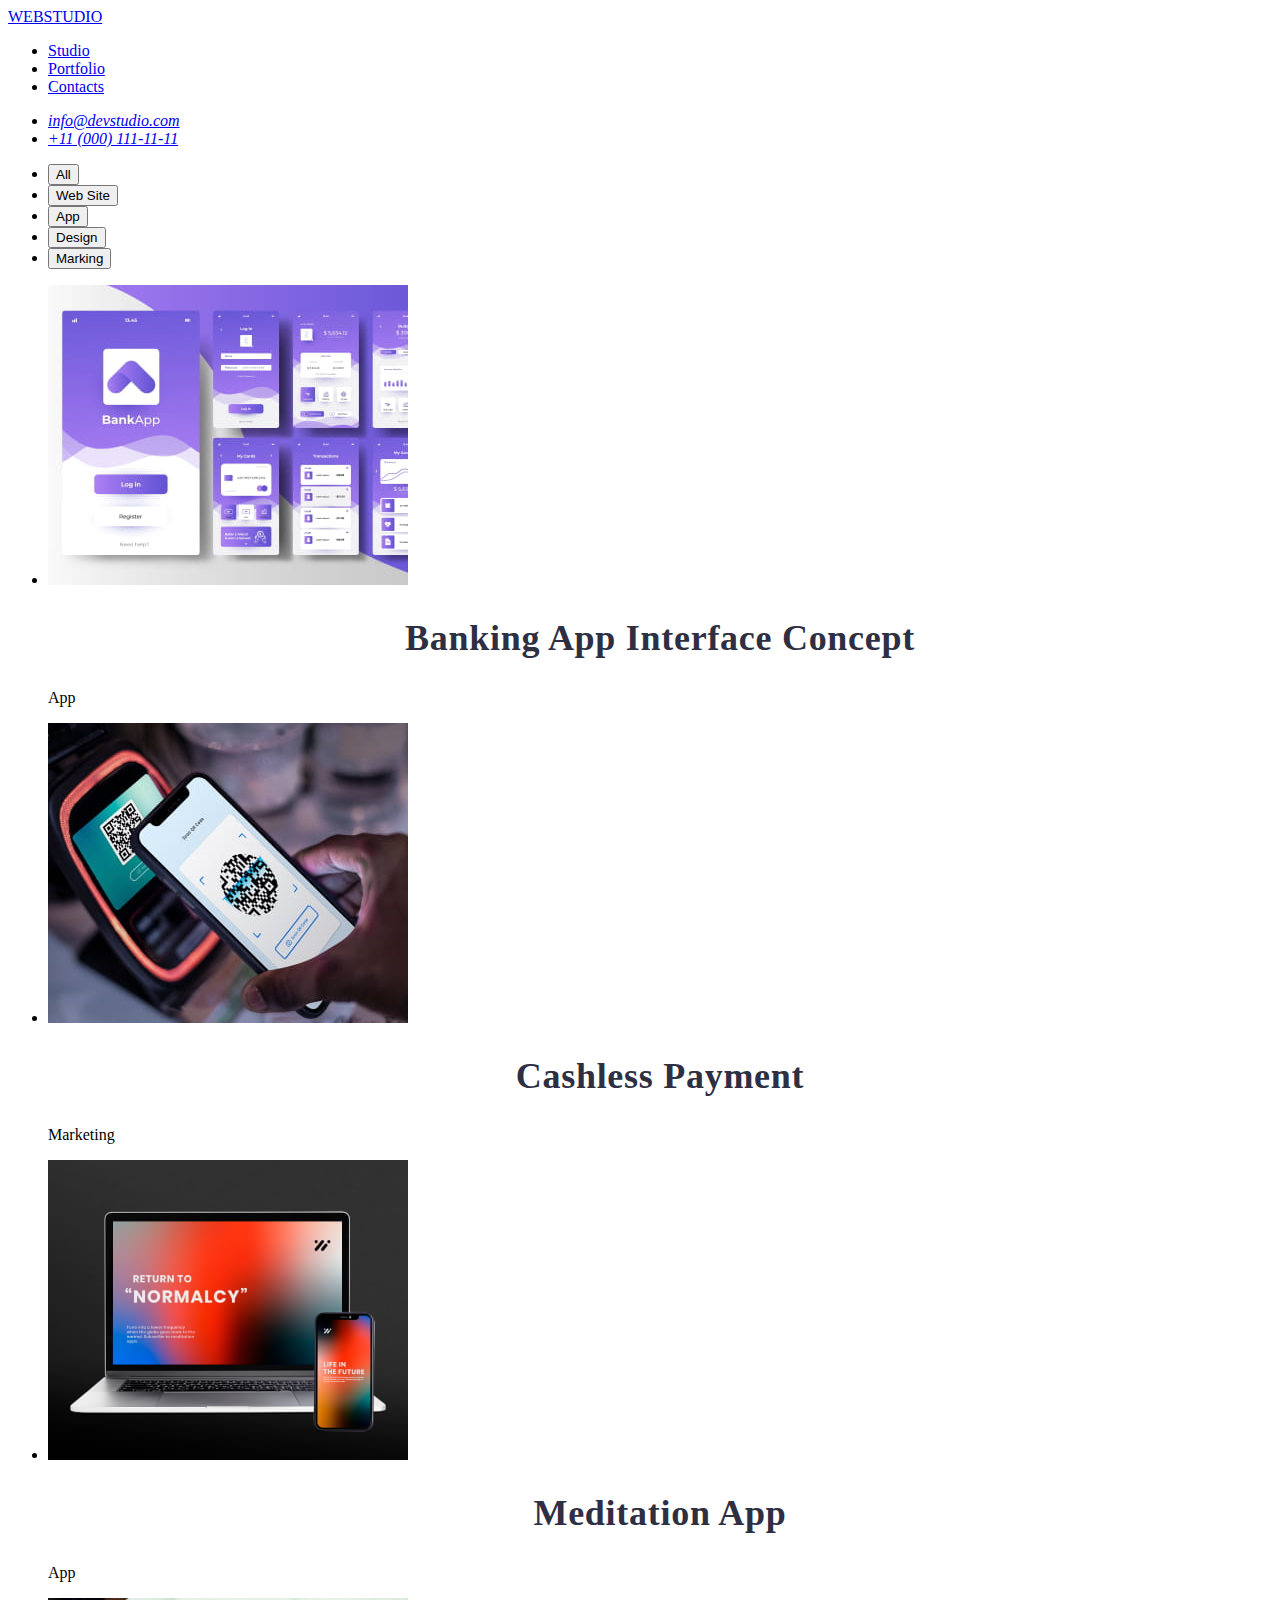
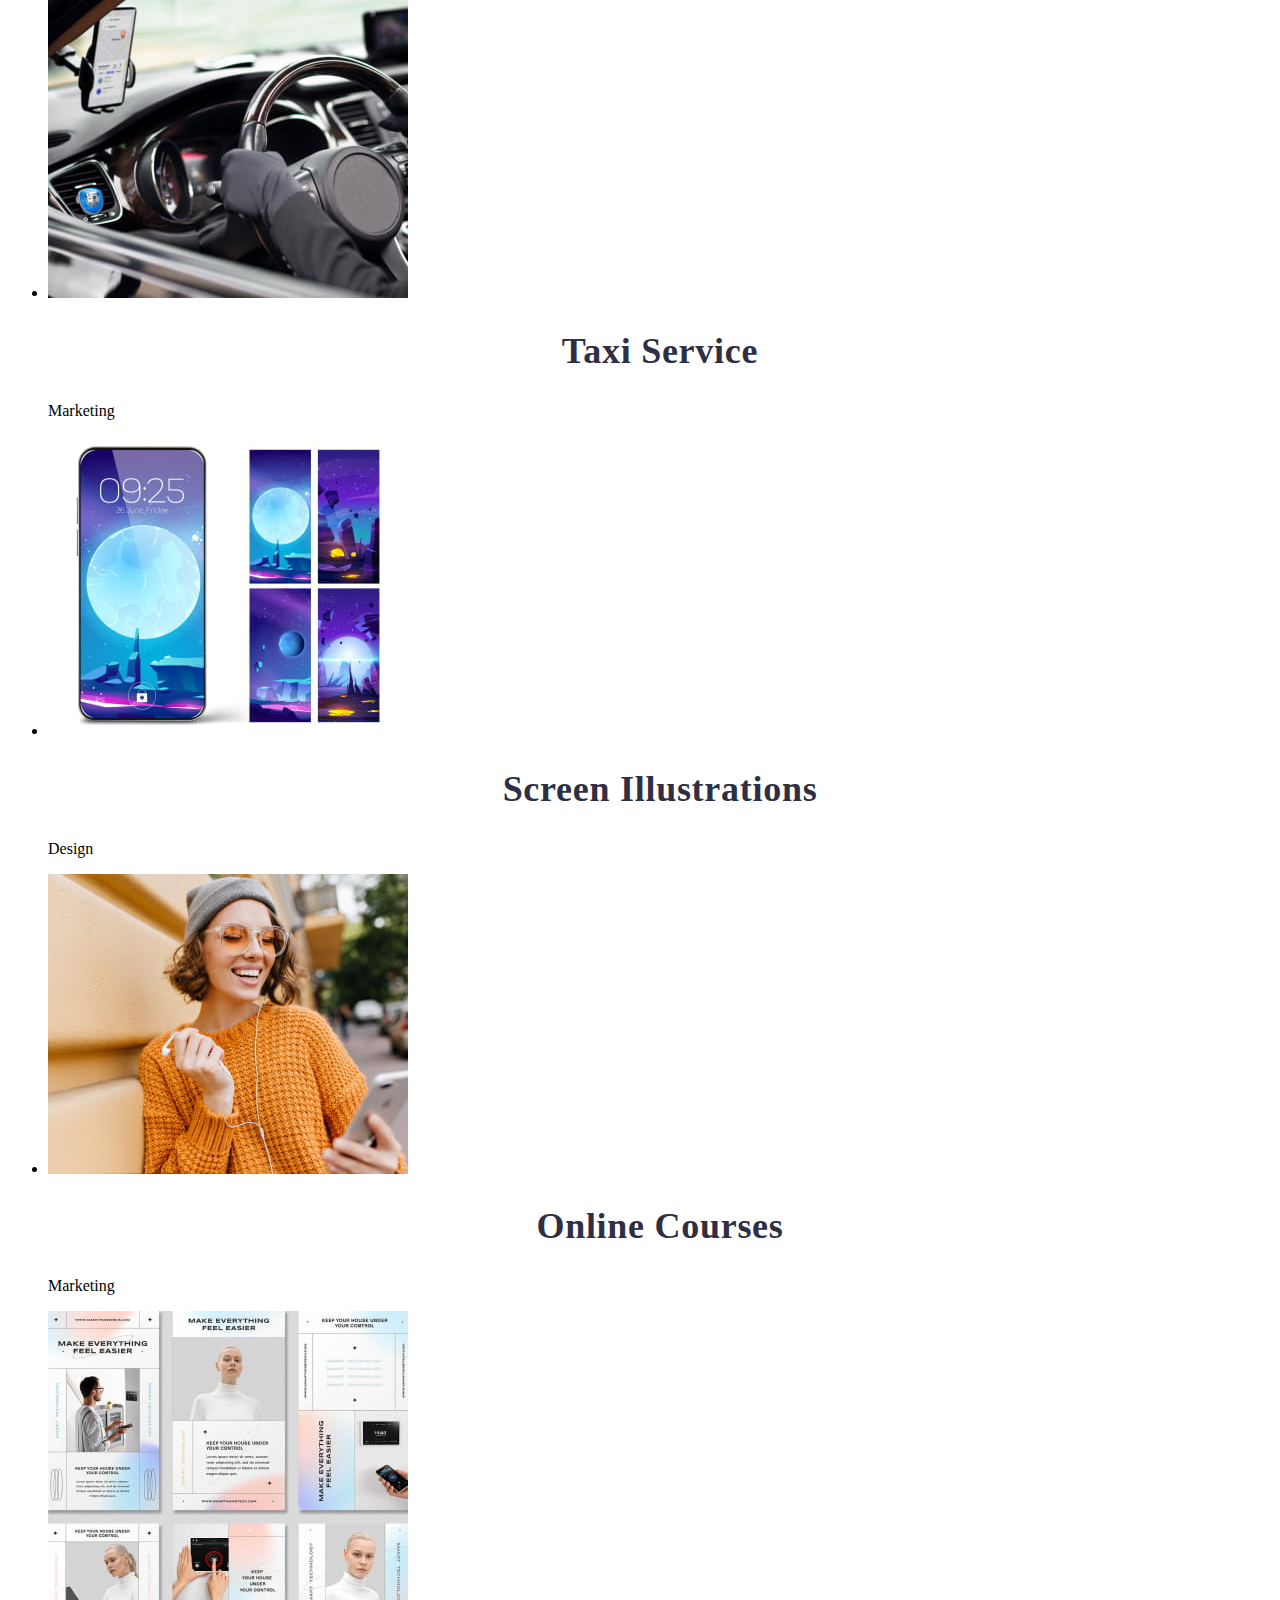
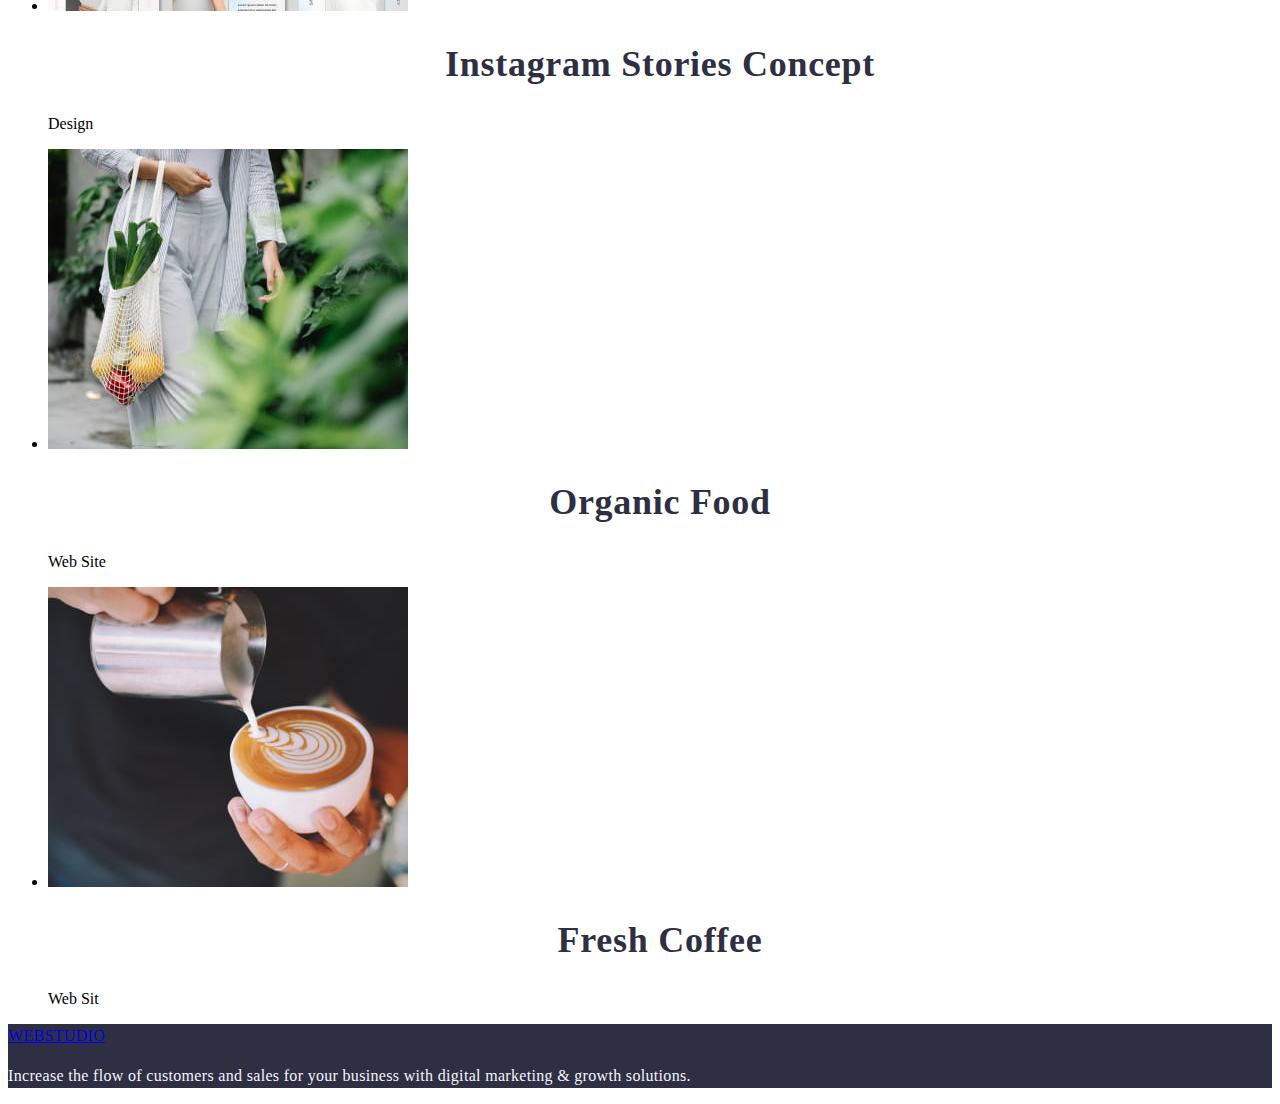
==== portfolio.html @ 400fe3f0 "index.html" ====
<!DOCTYPE html>
<html lang="en">
  <head>
    <meta charset="UTF-8" />
    <meta name="viewport" content="width=device-width, initial-scale=1.0" />
    <title>Document</title>
    <link
      href="https://fonts.googleapis.com/css2?family=Raleway:wght@800&family=Roboto:wght@400;500;700;900&display=swap"
    />
    <link href="css/styles.css" rel="stylesheet" />
  </head>
  <body>
    <header>
      <nav>
        <a href="./index.html">WEB<span>STUDIO</span></a>
        <ul>
          <li><a href="./index.html">Studio</a></li>
          <li><a href="./portfolio.html">Portfolio</a></li>
          <li><a href="#">Contacts</a></li>
        </ul>
      </nav>
      <address>
        <ul>
          <li><a href="mailto:info@devstudio.com">info@devstudio.com</a></li>
          <li><a href="tel:+110001111111">+11 (000) 111-11-11</a></li>
        </ul>
      </address>
    </header>

    <main>
      <section>
        <ul>
          <li><button type="button">All</button></li>
          <li><button type="button">Web Site</button></li>
          <li><button type="button">App</button></li>
          <li><button type="button">Design</button></li>
          <li><button type="button">Marking</button></li>
        </ul>
      </section>
      <section>
        <ul>
          <li>
            <img
              src="images/portfolio/img1.jpg"
              alt="several screenshots showing the appearance of the application"
              width="360"
              height="300"
            />
            <h2>Banking App Interface Concept</h2>
            <p>App</p>
          </li>
          <li>
            <img
              src="images/portfolio/img2.jpg"
              alt="cashless phone payment"
              width="360"
              height="300"
            />
            <h2>Cashless Payment</h2>
            <p>Marketing</p>
          </li>
          <li>
            <img
              src="images/portfolio/img3.jpg"
              alt="laptop screen and phone screen showing meditation application"
              width="360"
              height="300"
            />
            <h2>Meditation App</h2>
            <p>App</p>
          </li>
          <li>
            <img
              src="images/portfolio/img4.jpg"
              alt="driver's hand on the steering wheel and phone running taxi app"
              width="360"
              height="300"
            />
            <h2>Taxi Service</h2>
            <p>Marketing</p>
          </li>
          <li>
            <img
              src="images/portfolio/img5.jpg"
              alt="a phone with an illustration of the moon and next to it some pictures referring to the screen illustration"
              width="360"
              height="300"
            />
            <h2>Screen Illustrations</h2>
            <p>Design</p>
          </li>
          <li>
            <img
              src="images/portfolio/img6.jpg"
              alt="happy girl using headphones looking at phone screen"
              width="360"
              height="300"
            />
            <h2>Online Courses</h2>
            <p>Marketing</p>
          </li>
          <li>
            <img
              src="images/portfolio/img7.jpg"
              alt="several pages of stories on instagram"
              width="360"
              height="300"
            />
            <h2>Instagram Stories Concept</h2>
            <p>Design</p>
          </li>
          <li>
            <img
              src="images/portfolio/img8.jpg"
              alt="woman carrying a bag of vegetables"
              width="360"
              height="300"
            />
            <h2>Organic Food</h2>
            <p>Web Site</p>
          </li>
          <li>
            <img
              src="images/portfolio/img9.jpg"
              alt="man's hands creating a pattern of milk on coffee"
              width="360"
              height="300"
            />
            <h2>Fresh Coffee</h2>
            <p>Web Sit</p>
          </li>
        </ul>
      </section>
    </main>
    <footer>
      <a href="./index.html">WEB<span>STUDIO</span></a>
      <p>
        Increase the flow of customers and sales for your business with digital
        marketing & growth solutions.
      </p>
    </footer>
  </body>
</html>
---- css/styles.css ----
<style>
@import url('https://fonts.googleapis.com/css2?family=Raleway:wght@800&family=Roboto:wght@400;500;700;900&display=swap');
</style>


.navigation {
      background: var(--white, #fff);
}

.navigation-links-list {
    color: var(--navyblue, #2E2F42);
font-family: Roboto;
font-size: 16px;
font-weight: 500;
line-height: 150%;
letter-spacing: 0.32px;
}

.navigation-address-list {
}

.main-order-service {
  background: var(--navyblue, #2e2f42);
  color: var(--white, #fff);
  text-align: center;
  font-family: Roboto;
  font-size: 56px;
  font-weight: 700;
  line-height: 107.143%;
  letter-spacing: 1.12px;
}

.main-content {
  background: #fff;
}

.main-content-list {
  color: var(--navyblue, #2e2f42);
  font-family: Roboto;
  font-size: 20px;
  font-weight: 500;
  line-height: 120%;
  letter-spacing: 0.4px;
}

.main-content-items {
  color: var(--slate, #434455);
  font-family: Roboto;
  font-size: 16px;
  font-weight: 400;
  line-height: 150%;
  letter-spacing: 0.32px;
}

.main-team {
  background: var(--cloud, #f4f4fd);
}

.main-team-names {
  color: var(--navyblue, #2e2f42);
  text-align: center;
  font-family: Roboto;
  font-size: 20px;
  font-weight: 500;
  line-height: 120%;
  letter-spacing: 0.4px;
}

.main-team-names-description {
  color: var(--slate, #434455);
  text-align: center;
  font-family: Roboto;
  font-size: 16px;
  font-weight: 400;
  line-height: 150%;
  letter-spacing: 0.32px;
}

.logo {
}

h2 {
  color: var(--navyblue, #2e2f42);
  text-align: center;
  font-family: Roboto;
  font-size: 36px;
  font-weight: 700;
  line-height: 111.111%;
  letter-spacing: 0.72px;
  text-transform: capitalize;
}

footer {
  background: var(--navyblue, #2e2f42);
  color: var(--cloud, #f4f4fd);
  font-family: Roboto;
  font-size: 16px;
  font-style: normal;
  font-weight: 400;
  line-height: 150%;
  letter-spacing: 0.32px;
}
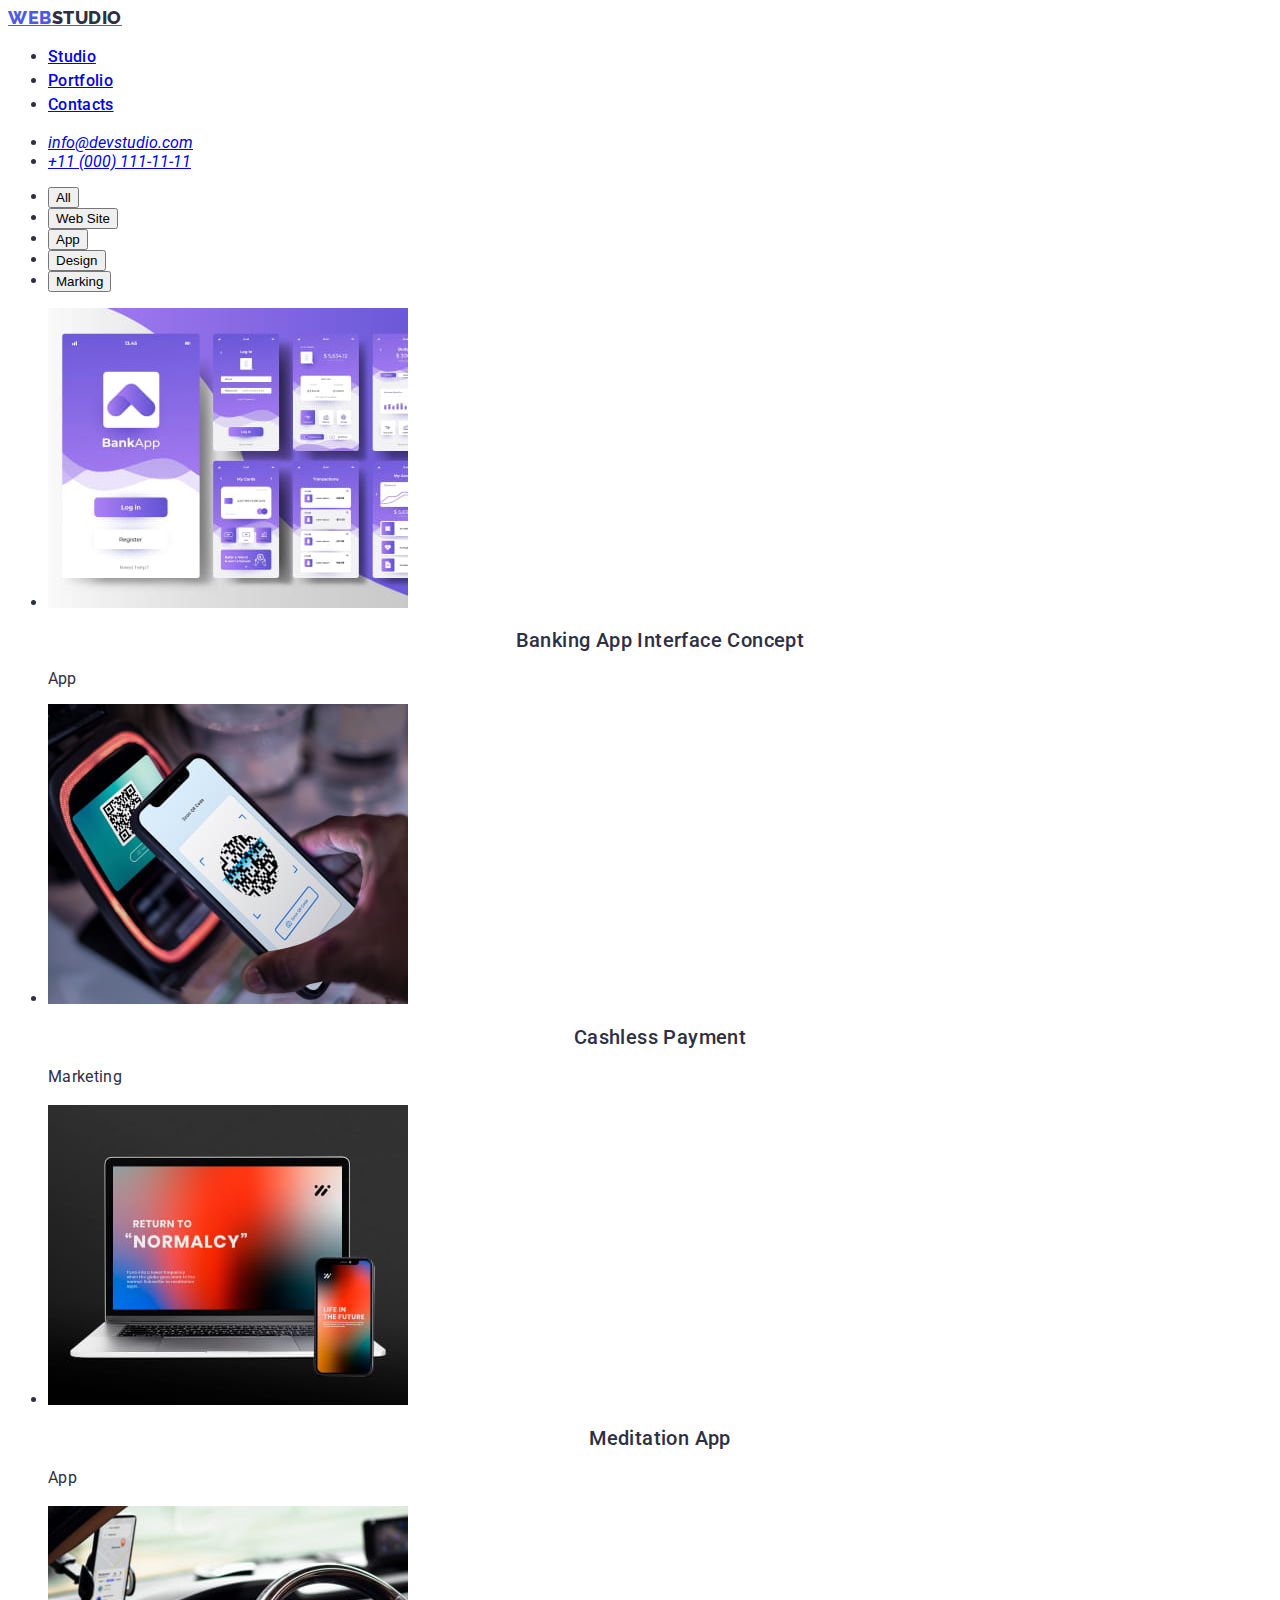
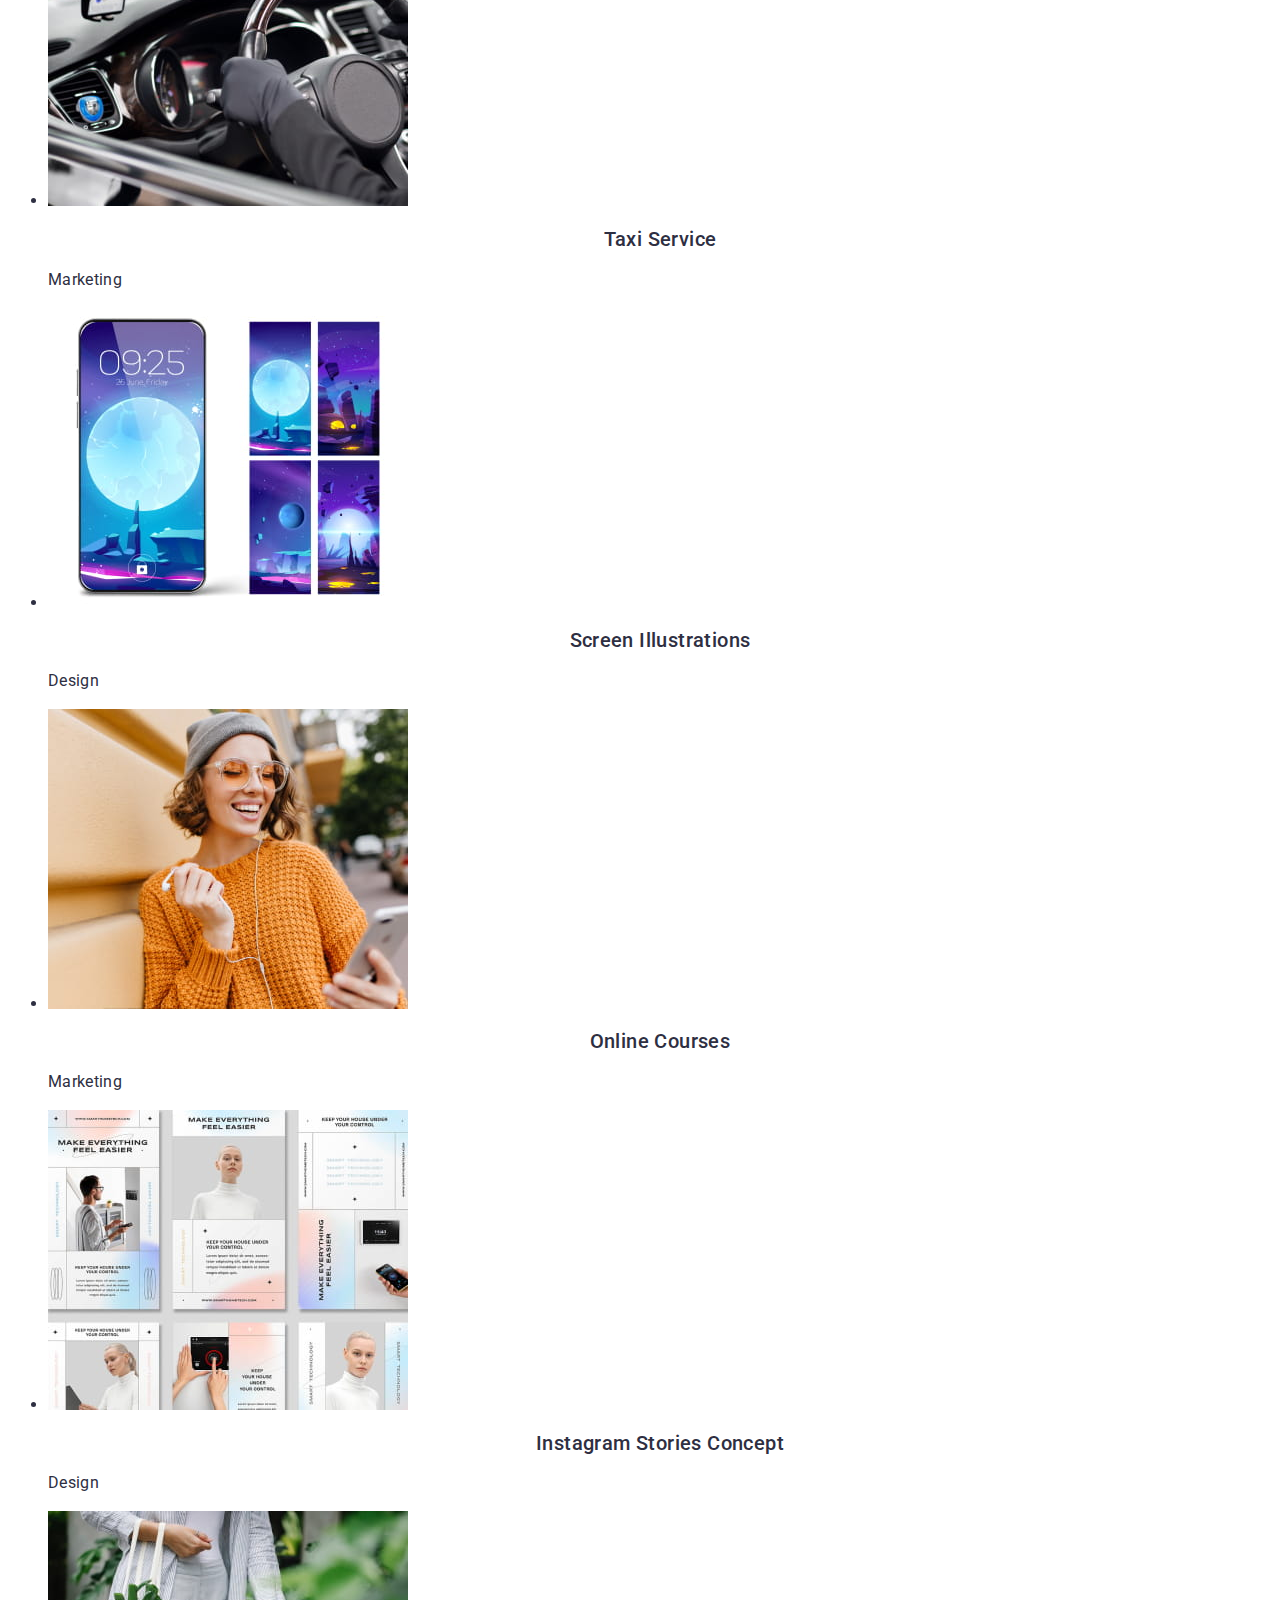
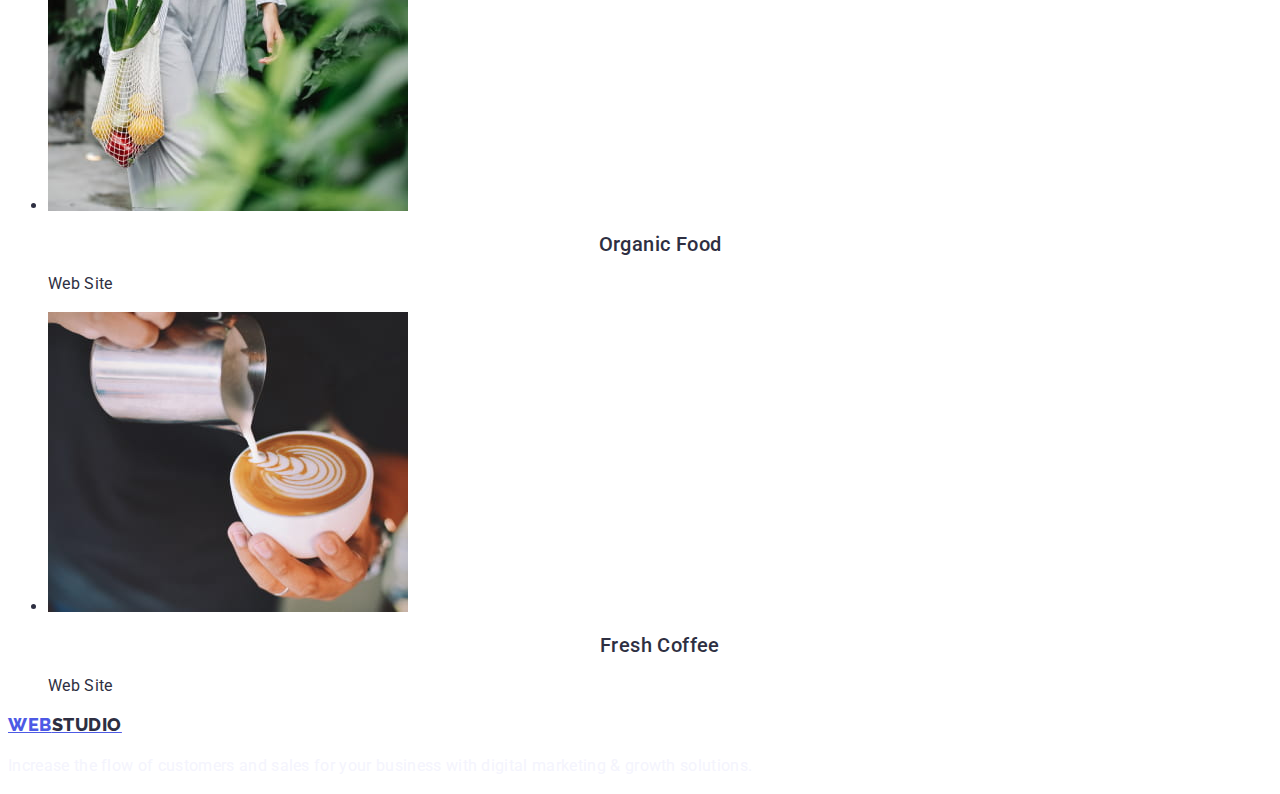
==== commit 4d9faaf8: "index.html" ====
--- a/portfolio.html
+++ b/portfolio.html
@@ -6,21 +6,24 @@
     <title>Document</title>
     <link
       href="https://fonts.googleapis.com/css2?family=Raleway:wght@800&family=Roboto:wght@400;500;700;900&display=swap"
+      rel="stylesheet"
     />
     <link href="css/styles.css" rel="stylesheet" />
   </head>
   <body>
-    <header>
+    <header class="navigation">
       <nav>
-        <a href="./index.html">WEB<span>STUDIO</span></a>
-        <ul>
+        <a class="logo link" href="./index.html"
+          >WEB<span class="logo-part-studio">STUDIO</span></a
+        >
+        <ul class="navigation-links-list link">
           <li><a href="./index.html">Studio</a></li>
           <li><a href="./portfolio.html">Portfolio</a></li>
           <li><a href="#">Contacts</a></li>
         </ul>
       </nav>
       <address>
-        <ul>
+        <ul class="navigation-address-list link">
           <li><a href="mailto:info@devstudio.com">info@devstudio.com</a></li>
           <li><a href="tel:+110001111111">+11 (000) 111-11-11</a></li>
         </ul>
@@ -30,14 +33,14 @@
     <main>
       <section>
         <ul>
-          <li><button type="button">All</button></li>
-          <li><button type="button">Web Site</button></li>
-          <li><button type="button">App</button></li>
-          <li><button type="button">Design</button></li>
-          <li><button type="button">Marking</button></li>
+          <li><button class="link" type="button">All</button></li>
+          <li><button class="link" type="button">Web Site</button></li>
+          <li><button class="link" type="button">App</button></li>
+          <li><button class="link" type="button">Design</button></li>
+          <li><button class="link" type="button">Marking</button></li>
         </ul>
       </section>
-      <section>
+      <section class="main-portfolio">
         <ul>
           <li>
             <img
@@ -46,7 +49,9 @@
               width="360"
               height="300"
             />
-            <h2>Banking App Interface Concept</h2>
+            <h2 class="main-portfolio-description">
+              Banking App Interface Concept
+            </h2>
             <p>App</p>
           </li>
           <li>
@@ -56,8 +61,8 @@
               width="360"
               height="300"
             />
-            <h2>Cashless Payment</h2>
-            <p>Marketing</p>
+            <h2 class="main-portfolio-description">Cashless Payment</h2>
+            <p class="main-portfolio-description-secondary">Marketing</p>
           </li>
           <li>
             <img
@@ -66,8 +71,8 @@
               width="360"
               height="300"
             />
-            <h2>Meditation App</h2>
-            <p>App</p>
+            <h2 class="main-portfolio-description">Meditation App</h2>
+            <p class="main-portfolio-description-secondary">App</p>
           </li>
           <li>
             <img
@@ -76,8 +81,8 @@
               width="360"
               height="300"
             />
-            <h2>Taxi Service</h2>
-            <p>Marketing</p>
+            <h2 class="main-portfolio-description">Taxi Service</h2>
+            <p class="main-portfolio-description-secondary">Marketing</p>
           </li>
           <li>
             <img
@@ -86,8 +91,8 @@
               width="360"
               height="300"
             />
-            <h2>Screen Illustrations</h2>
-            <p>Design</p>
+            <h2 class="main-portfolio-description">Screen Illustrations</h2>
+            <p class="main-portfolio-description-secondary">Design</p>
           </li>
           <li>
             <img
@@ -96,8 +101,8 @@
               width="360"
               height="300"
             />
-            <h2>Online Courses</h2>
-            <p>Marketing</p>
+            <h2 class="main-portfolio-description">Online Courses</h2>
+            <p class="main-portfolio-description-secondary">Marketing</p>
           </li>
           <li>
             <img
@@ -106,8 +111,10 @@
               width="360"
               height="300"
             />
-            <h2>Instagram Stories Concept</h2>
-            <p>Design</p>
+            <h2 class="main-portfolio-description">
+              Instagram Stories Concept
+            </h2>
+            <p class="main-portfolio-description-secondary">Design</p>
           </li>
           <li>
             <img
@@ -116,8 +123,8 @@
               width="360"
               height="300"
             />
-            <h2>Organic Food</h2>
-            <p>Web Site</p>
+            <h2 class="main-portfolio-description">Organic Food</h2>
+            <p class="main-portfolio-description-secondary">Web Site</p>
           </li>
           <li>
             <img
@@ -126,14 +133,16 @@
               width="360"
               height="300"
             />
-            <h2>Fresh Coffee</h2>
-            <p>Web Sit</p>
+            <h2 class="main-portfolio-description">Fresh Coffee</h2>
+            <p class="main-portfolio-description-secondary">Web Site</p>
           </li>
         </ul>
       </section>
     </main>
     <footer>
-      <a href="./index.html">WEB<span>STUDIO</span></a>
+      <a class="logo link" href="./index.html"
+        >WEB<span class="logo-part-studio">STUDIO</span></a
+      >
       <p>
         Increase the flow of customers and sales for your business with digital
         marketing & growth solutions.
--- a/css/styles.css
+++ b/css/styles.css
@@ -1,19 +1,27 @@
-<style>
-@import url('https://fonts.googleapis.com/css2?family=Raleway:wght@800&family=Roboto:wght@400;500;700;900&display=swap');
-</style>
+body {
+  font-family: "Roboto", sans-serif;
+  color: var(--navyblue, #2e2f42);
+}
 
+.link {
+  cursor: pointer;
+}
+a:hover {
+  color: #404bbf;
+}
 
+a:focus {
+  color: #404bbf;
+}
 .navigation {
-      background: var(--white, #fff);
+  background: var(--white, #fff);
 }
 
 .navigation-links-list {
-    color: var(--navyblue, #2E2F42);
-font-family: Roboto;
-font-size: 16px;
-font-weight: 500;
-line-height: 150%;
-letter-spacing: 0.32px;
+  font-size: 16px;
+  font-weight: 500;
+  line-height: 150%;
+  letter-spacing: 0.32px;
 }
 
 .navigation-address-list {
@@ -23,7 +31,6 @@
   background: var(--navyblue, #2e2f42);
   color: var(--white, #fff);
   text-align: center;
-  font-family: Roboto;
   font-size: 56px;
   font-weight: 700;
   line-height: 107.143%;
@@ -35,8 +42,6 @@
 }
 
 .main-content-list {
-  color: var(--navyblue, #2e2f42);
-  font-family: Roboto;
   font-size: 20px;
   font-weight: 500;
   line-height: 120%;
@@ -44,10 +49,7 @@
 }
 
 .main-content-items {
-  color: var(--slate, #434455);
-  font-family: Roboto;
   font-size: 16px;
-  font-weight: 400;
   line-height: 150%;
   letter-spacing: 0.32px;
 }
@@ -57,9 +59,7 @@
 }
 
 .main-team-names {
-  color: var(--navyblue, #2e2f42);
   text-align: center;
-  font-family: Roboto;
   font-size: 20px;
   font-weight: 500;
   line-height: 120%;
@@ -67,22 +67,51 @@
 }
 
 .main-team-names-description {
-  color: var(--slate, #434455);
   text-align: center;
-  font-family: Roboto;
   font-size: 16px;
-  font-weight: 400;
+  line-height: 150%;
+  letter-spacing: 0.32px;
+}
+
+.main-portfolio {
+  background: #fff;
+}
+
+.main-portfolio-description {
+  font-size: 20px;
+  font-weight: 500;
+  line-height: 120%;
+  letter-spacing: 0.4px;
+}
+
+.main-portfolio-description-secondary {
+  font-size: 16px;
   line-height: 150%;
   letter-spacing: 0.32px;
 }
 
 .logo {
+  color: var(--iris, #4d5ae5);
+  font-family: Raleway;
+  font-size: 18px;
+  font-weight: 800;
+  line-height: 116.667%;
+  letter-spacing: 0.54px;
+  text-transform: uppercase;
+}
+
+.logo-part-studio {
+  color: var(--navyblue, #2e2f42);
+  font-family: Raleway;
+  font-size: 18px;
+  font-weight: 800;
+  line-height: 116.667%;
+  letter-spacing: 0.54px;
+  text-transform: uppercase;
 }
 
 h2 {
-  color: var(--navyblue, #2e2f42);
   text-align: center;
-  font-family: Roboto;
   font-size: 36px;
   font-weight: 700;
   line-height: 111.111%;
@@ -91,12 +120,8 @@
 }
 
 footer {
-  background: var(--navyblue, #2e2f42);
   color: var(--cloud, #f4f4fd);
-  font-family: Roboto;
   font-size: 16px;
-  font-style: normal;
-  font-weight: 400;
   line-height: 150%;
   letter-spacing: 0.32px;
 }
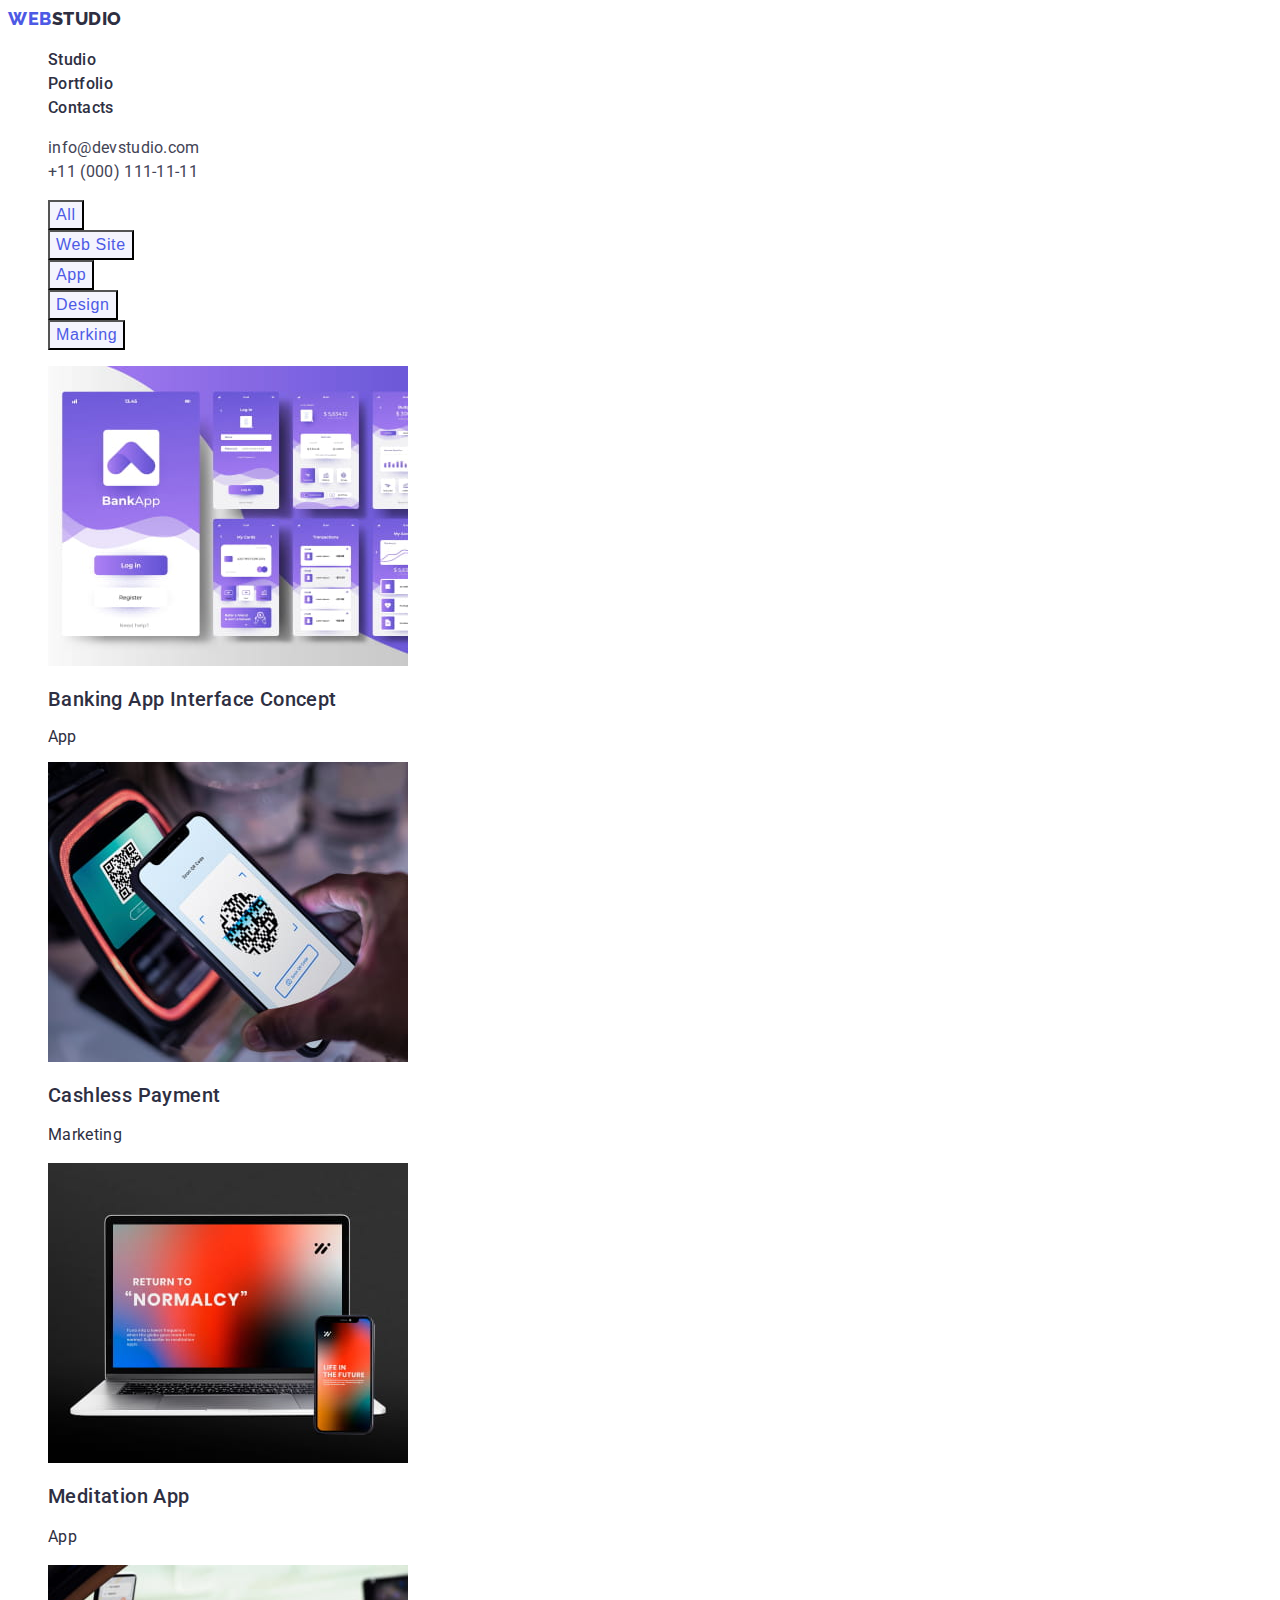
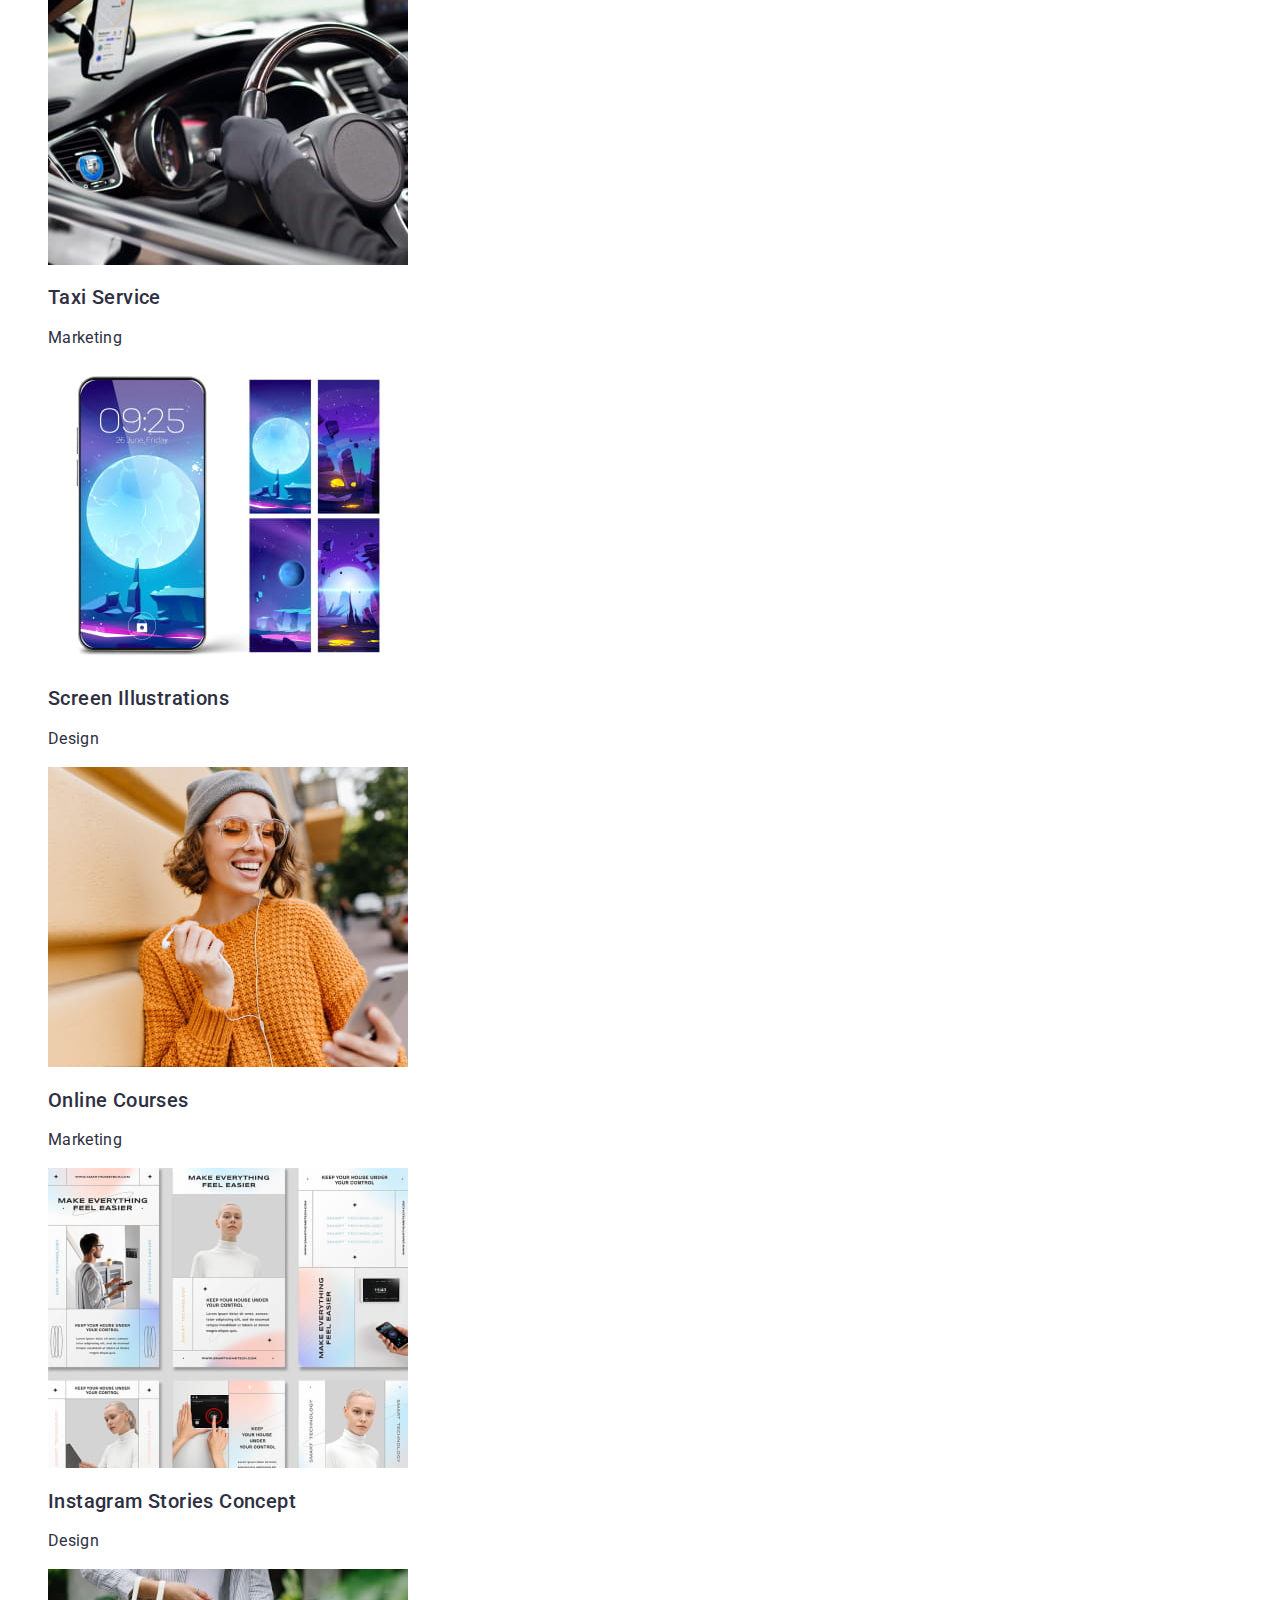
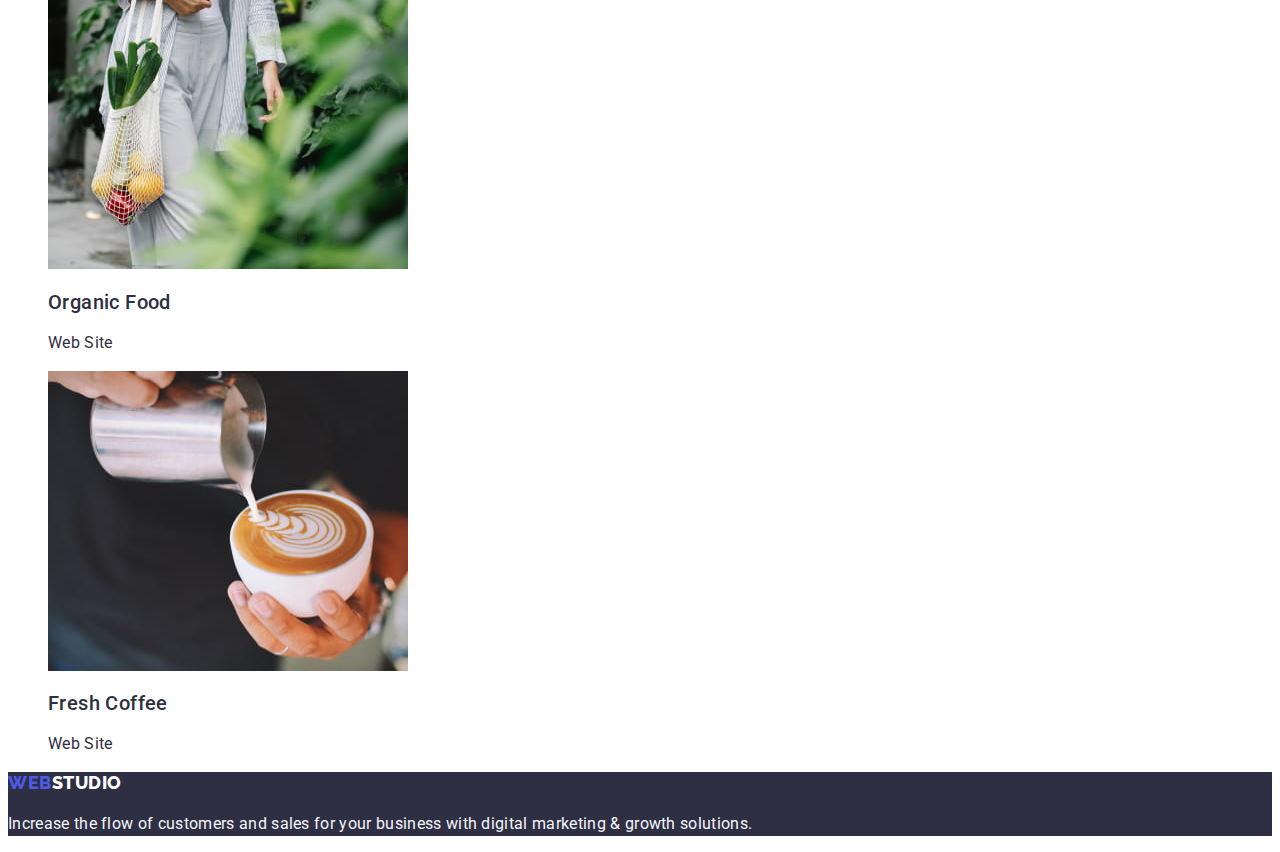
==== commit fae49c13: "after comments" ====
--- a/portfolio.html
+++ b/portfolio.html
@@ -11,33 +11,46 @@
     <link href="css/styles.css" rel="stylesheet" />
   </head>
   <body>
-    <header class="navigation">
+    <header>
       <nav>
-        <a class="logo link" href="./index.html"
-          >WEB<span class="logo-part-studio">STUDIO</span></a
+        <a class="logo" href="./index.html"
+          >WEB<span style="color: #2e2f42">STUDIO</span></a
         >
-        <ul class="navigation-links-list link">
-          <li><a href="./index.html">Studio</a></li>
-          <li><a href="./portfolio.html">Portfolio</a></li>
-          <li><a href="#">Contacts</a></li>
+        <ul>
+          <li><a class="menu-link" href="./index.html">Studio</a></li>
+          <li><a class="menu-link" href="./portfolio.html">Portfolio</a></li>
+          <li><a class="menu-link" href="#">Contacts</a></li>
         </ul>
       </nav>
       <address>
-        <ul class="navigation-address-list link">
-          <li><a href="mailto:info@devstudio.com">info@devstudio.com</a></li>
-          <li><a href="tel:+110001111111">+11 (000) 111-11-11</a></li>
+        <ul>
+          <li>
+            <a class="adress-link" href="mailto:info@devstudio.com"
+              >info@devstudio.com</a
+            >
+          </li>
+          <li>
+            <a class="adress-link" href="tel:+110001111111"
+              >+11 (000) 111-11-11</a
+            >
+          </li>
         </ul>
       </address>
     </header>
-
     <main>
       <section>
         <ul>
-          <li><button class="link" type="button">All</button></li>
-          <li><button class="link" type="button">Web Site</button></li>
-          <li><button class="link" type="button">App</button></li>
-          <li><button class="link" type="button">Design</button></li>
-          <li><button class="link" type="button">Marking</button></li>
+          <li><button class="button-portfolio" type="button">All</button></li>
+          <li>
+            <button class="button-portfolio" type="button">Web Site</button>
+          </li>
+          <li><button class="button-portfolio" type="button">App</button></li>
+          <li>
+            <button class="button-portfolio" type="button">Design</button>
+          </li>
+          <li>
+            <button class="button-portfolio" type="button">Marking</button>
+          </li>
         </ul>
       </section>
       <section class="main-portfolio">
@@ -140,8 +153,8 @@
       </section>
     </main>
     <footer>
-      <a class="logo link" href="./index.html"
-        >WEB<span class="logo-part-studio">STUDIO</span></a
+      <a class="logo" href="./index.html"
+        >WEB<span style="color: #fff">STUDIO</span></a
       >
       <p>
         Increase the flow of customers and sales for your business with digital
--- a/css/styles.css
+++ b/css/styles.css
@@ -1,10 +1,64 @@
 body {
   font-family: "Roboto", sans-serif;
-  color: var(--navyblue, #2e2f42);
+  color: #2e2f42;
+  background-color: #fff;
 }
 
 .link {
   cursor: pointer;
+}
+
+ul{
+  list-style:none;
+}
+
+h1 {
+  background: #2e2f42;
+  color: #fff;
+  text-align: center;
+  font-size: 56px;
+  font-weight: 700;
+  line-height: 1.07;
+  letter-spacing: 1.12px;
+}
+
+.button-main {
+  color:#FFF;
+  background-color:#4D5AE5 ;
+font-family: Roboto;
+font-size: 16px;
+font-weight: 500;
+line-height: 1.5;
+letter-spacing: 0.64px;
+cursor: pointer;
+}
+
+button:hover {
+  background: #404BBF;
+}
+
+.button-portfolio{
+  background: #F4F4FD;
+  color: #4D5AE5;
+text-align: center;
+font-size: 16px;
+font-weight: 500;
+line-height: 1.5;
+letter-spacing: 0.64px;
+}
+
+button:hover {
+  background: #404BBF;
+  color: #FFF;
+text-align: center;
+font-size: 16px;
+font-weight: 500;
+line-height: 1.5;
+letter-spacing: 0.64px;
+}
+
+a {
+  text-decoration: none;
 }
 a:hover {
   color: #404bbf;
@@ -13,64 +67,68 @@
 a:focus {
   color: #404bbf;
 }
-.navigation {
-  background: var(--white, #fff);
-}
 
-.navigation-links-list {
+nav {
+  color: #2e2f42
   font-size: 16px;
   font-weight: 500;
-  line-height: 150%;
+  line-height: 1.5;
   letter-spacing: 0.32px;
 }
 
-.navigation-address-list {
+.menu-link{
+color: #2E2F42;
+font-family: Roboto;
+font-size: 16px;
+font-style: normal;
+font-weight: 500;
+line-height: 1.5;
+letter-spacing: 0.32px;
 }
 
-.main-order-service {
-  background: var(--navyblue, #2e2f42);
-  color: var(--white, #fff);
-  text-align: center;
-  font-size: 56px;
-  font-weight: 700;
-  line-height: 107.143%;
-  letter-spacing: 1.12px;
+.adress-link {
+  color: #434455;
+font-family: Roboto;
+font-size: 16px;
+font-style: normal;
+font-weight: 400;
+line-height: 1.5;
+letter-spacing: 0.32px;
 }
 
-.main-content {
-  background: #fff;
-}
 
 .main-content-list {
   font-size: 20px;
   font-weight: 500;
-  line-height: 120%;
+  line-height: 1.2;
   letter-spacing: 0.4px;
 }
 
 .main-content-items {
   font-size: 16px;
-  line-height: 150%;
+  line-height: 1.5;
   letter-spacing: 0.32px;
 }
 
 .main-team {
-  background: var(--cloud, #f4f4fd);
+  background: #f4f4fd;
 }
 
 .main-team-names {
   text-align: center;
   font-size: 20px;
   font-weight: 500;
-  line-height: 120%;
+  line-height: 1.2;
   letter-spacing: 0.4px;
+  background: #FFF;
 }
 
 .main-team-names-description {
   text-align: center;
   font-size: 16px;
-  line-height: 150%;
+  line-height: 1.5;
   letter-spacing: 0.32px;
+  background: #FFF;
 }
 
 .main-portfolio {
@@ -80,48 +138,39 @@
 .main-portfolio-description {
   font-size: 20px;
   font-weight: 500;
-  line-height: 120%;
+  line-height: 1.2;
   letter-spacing: 0.4px;
 }
 
 .main-portfolio-description-secondary {
   font-size: 16px;
-  line-height: 150%;
+  line-height: 1.5;
   letter-spacing: 0.32px;
 }
 
 .logo {
-  color: var(--iris, #4d5ae5);
+  color: #4d5ae5;
   font-family: Raleway;
   font-size: 18px;
   font-weight: 800;
-  line-height: 116.667%;
+  line-height: 1.17;
   letter-spacing: 0.54px;
   text-transform: uppercase;
 }
 
-.logo-part-studio {
-  color: var(--navyblue, #2e2f42);
-  font-family: Raleway;
-  font-size: 18px;
-  font-weight: 800;
-  line-height: 116.667%;
-  letter-spacing: 0.54px;
-  text-transform: uppercase;
-}
-
-h2 {
+.heading {
   text-align: center;
   font-size: 36px;
   font-weight: 700;
-  line-height: 111.111%;
+  line-height: 1.11;
   letter-spacing: 0.72px;
   text-transform: capitalize;
 }
 
 footer {
-  color: var(--cloud, #f4f4fd);
+  background-color: #2e2f42;
+  color: #f4f4fd;
   font-size: 16px;
-  line-height: 150%;
+  line-height: 1.5;
   letter-spacing: 0.32px;
 }
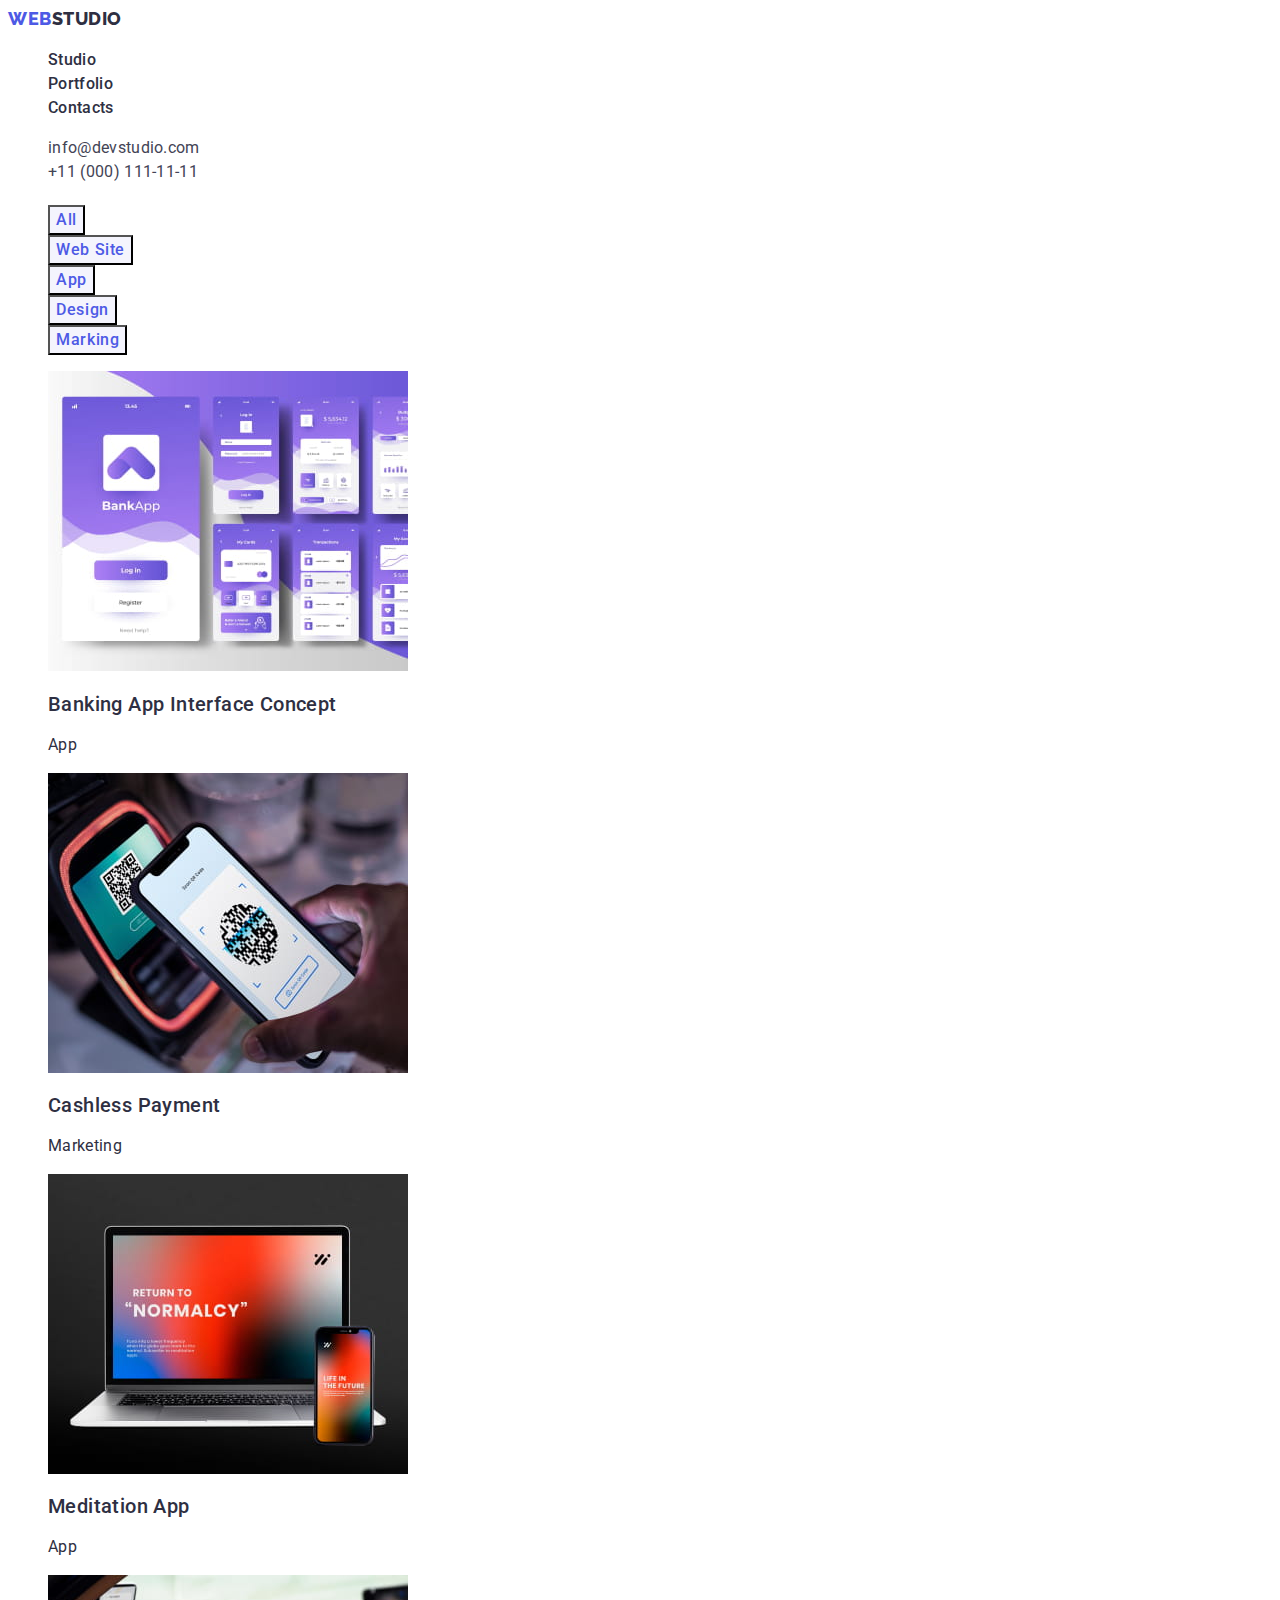
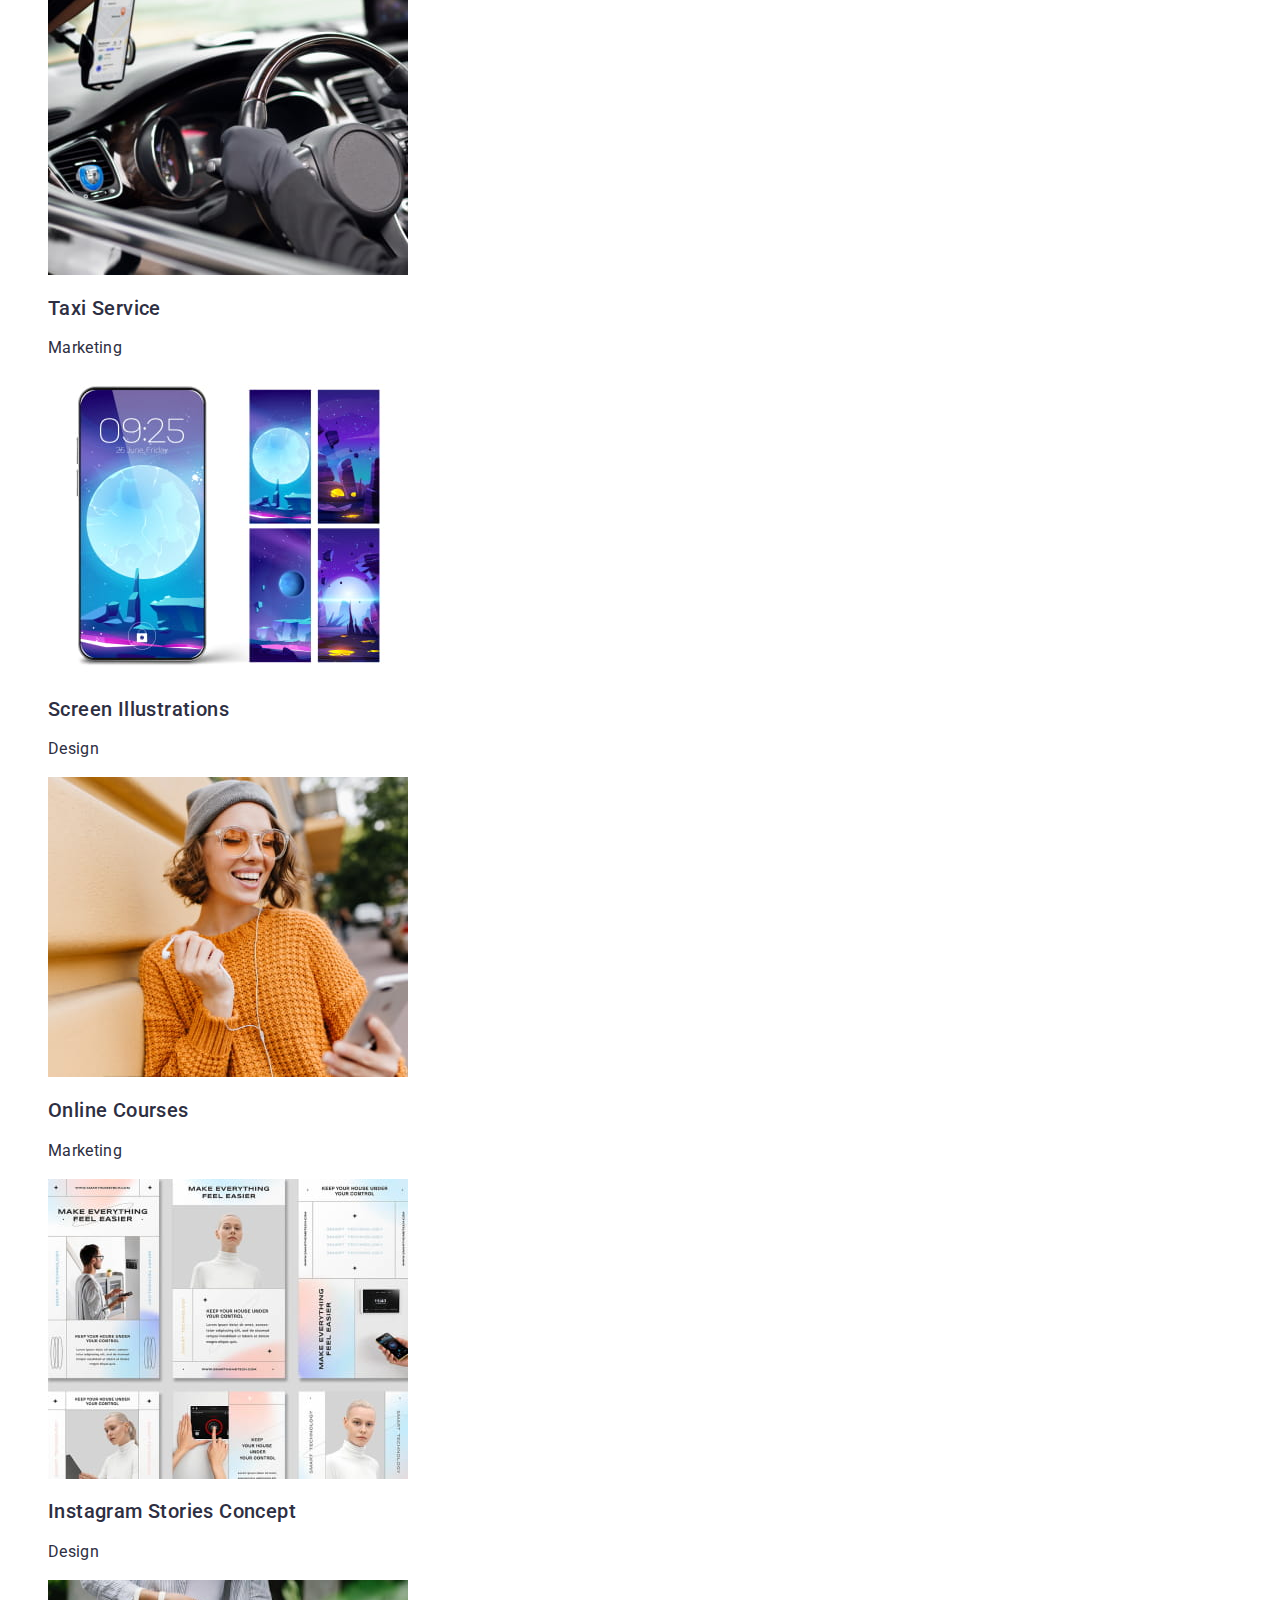
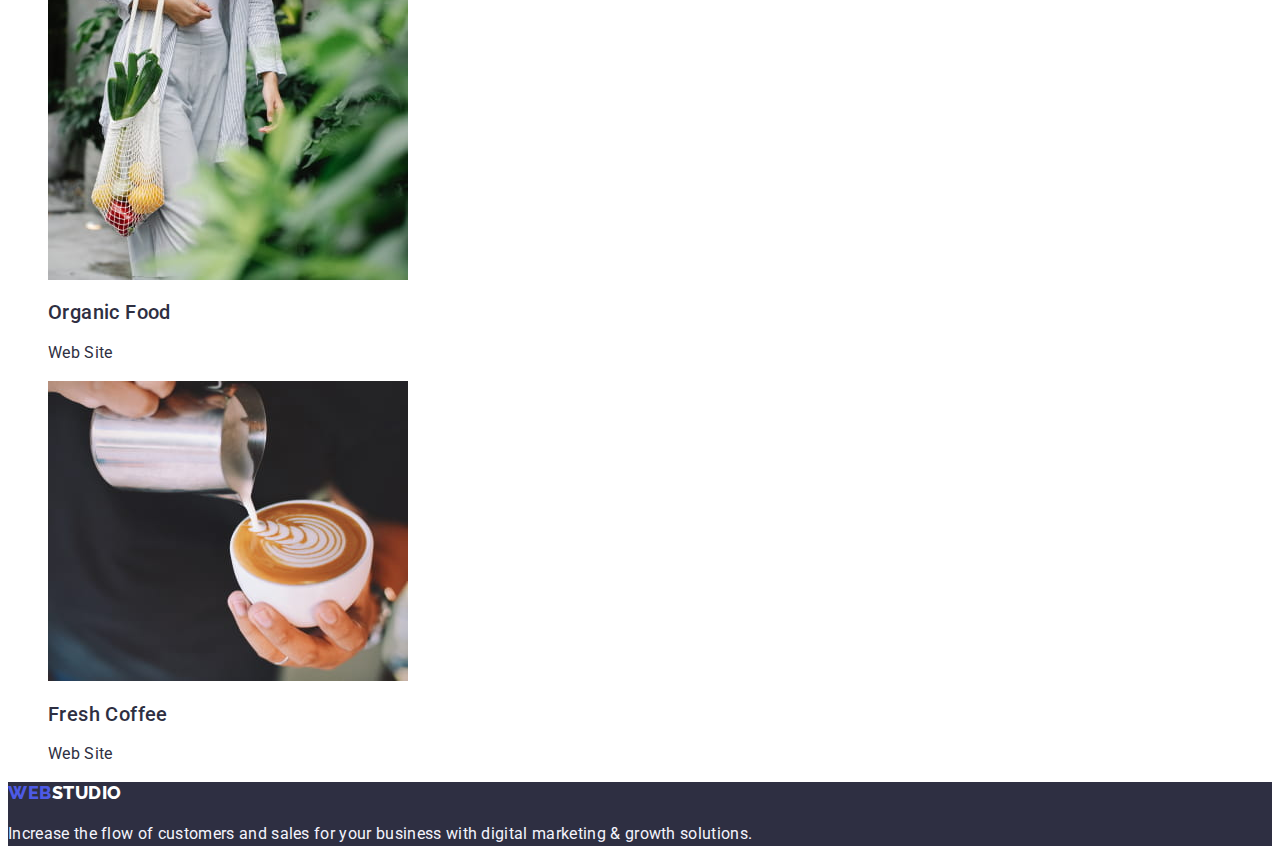
==== commit a240e897: "after comments v2" ====
--- a/portfolio.html
+++ b/portfolio.html
@@ -39,6 +39,7 @@
     </header>
     <main>
       <section>
+        <h1></h1>
         <ul>
           <li><button class="button-portfolio" type="button">All</button></li>
           <li>
@@ -52,8 +53,6 @@
             <button class="button-portfolio" type="button">Marking</button>
           </li>
         </ul>
-      </section>
-      <section class="main-portfolio">
         <ul>
           <li>
             <img
@@ -65,7 +64,7 @@
             <h2 class="main-portfolio-description">
               Banking App Interface Concept
             </h2>
-            <p>App</p>
+            <p class="main-portfolio-description-secondary">App</p>
           </li>
           <li>
             <img
--- a/css/styles.css
+++ b/css/styles.css
@@ -12,8 +12,11 @@
   list-style:none;
 }
 
-h1 {
+.main-order-service {
   background: #2e2f42;
+}
+
+.main-order-service-text {
   color: #fff;
   text-align: center;
   font-size: 56px;
@@ -37,24 +40,21 @@
   background: #404BBF;
 }
 
+button:hover {
+  background: #404BBF;
+  color: #FFF;
+}
+
 .button-portfolio{
   background: #F4F4FD;
   color: #4D5AE5;
 text-align: center;
 font-size: 16px;
+font-family: Roboto;
 font-weight: 500;
 line-height: 1.5;
 letter-spacing: 0.64px;
-}
-
-button:hover {
-  background: #404BBF;
-  color: #FFF;
-text-align: center;
-font-size: 16px;
-font-weight: 500;
-line-height: 1.5;
-letter-spacing: 0.64px;
+cursor: pointer;
 }
 
 a {
@@ -98,6 +98,7 @@
 
 
 .main-content-list {
+  color: #2E2F42;
   font-size: 20px;
   font-weight: 500;
   line-height: 1.2;
@@ -105,6 +106,7 @@
 }
 
 .main-content-items {
+  color: #434455;
   font-size: 16px;
   line-height: 1.5;
   letter-spacing: 0.32px;
@@ -115,25 +117,21 @@
 }
 
 .main-team-names {
+  color:#2E2F42;
   text-align: center;
   font-size: 20px;
   font-weight: 500;
   line-height: 1.2;
   letter-spacing: 0.4px;
-  background: #FFF;
-}
+  }
 
 .main-team-names-description {
+  color:#434455;
   text-align: center;
   font-size: 16px;
   line-height: 1.5;
   letter-spacing: 0.32px;
-  background: #FFF;
-}
-
-.main-portfolio {
-  background: #fff;
-}
+ }
 
 .main-portfolio-description {
   font-size: 20px;
@@ -159,6 +157,7 @@
 }
 
 .heading {
+  color: #2E2F42;
   text-align: center;
   font-size: 36px;
   font-weight: 700;
